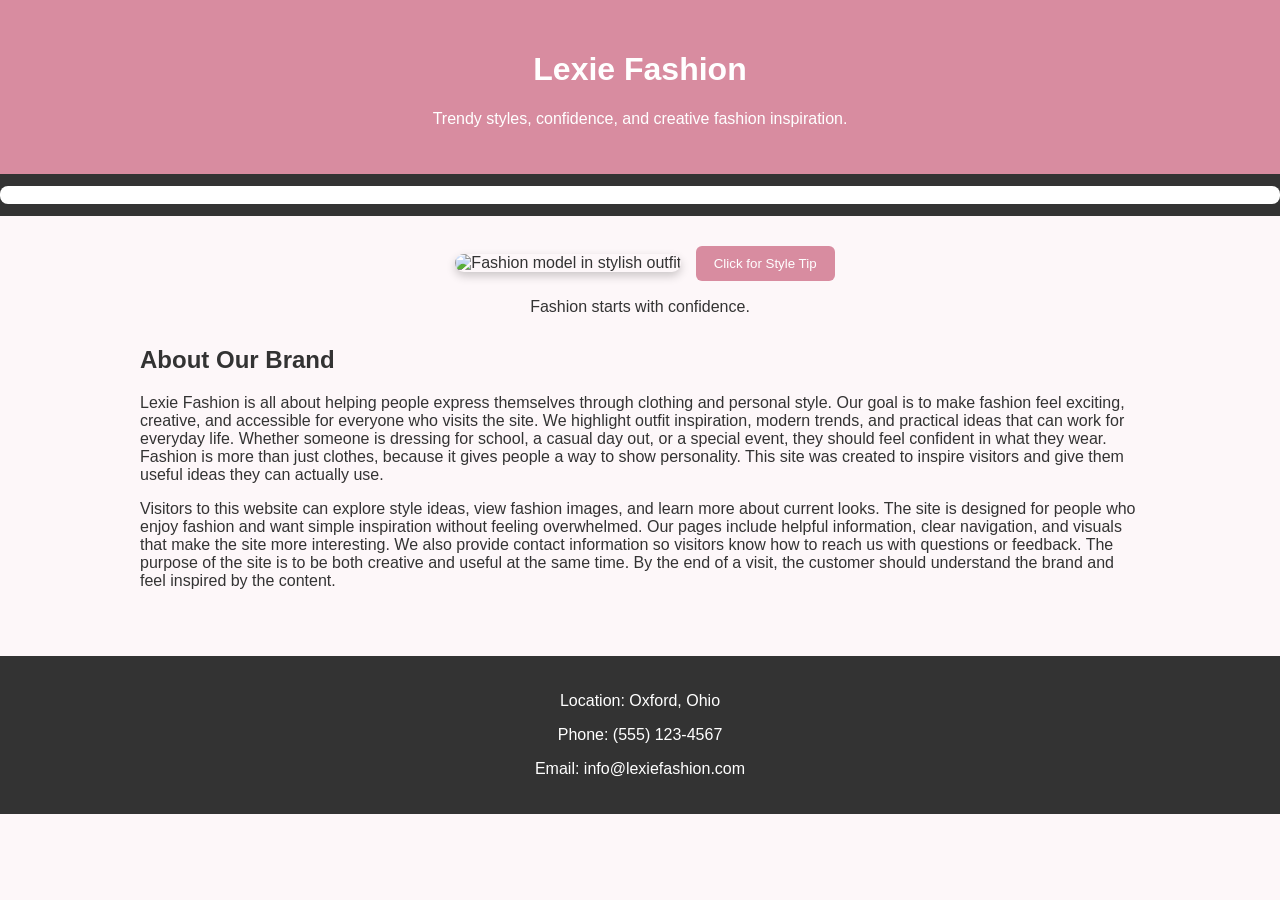
==== IMS222/index.html @ 8244e1d1 "Lexie Newman" ====
<!DOCTYPE html>
<html lang="en">
<head>
  <meta charset="UTF-8" />
  <meta name="viewport" content="width=device-width, initial-scale=1.0" />
  <title>Lexie Fashion | Home</title>
  <link rel="stylesheet" href="styles.css" />
</head>
<body>
  <header>
    <h1>Lexie Fashion</h1>
    <p>Trendy styles, confidence, and creative fashion inspiration.</p>
  </header>

  <nav>
    <ul class="nav-links">
      <li><a href="index.html">Home</a></li>
      <li><a href="style.html">Style Gallery</a></li>
      <li><a href="contact.html">Contact</a></li>
    </ul>
  </nav>

  <main>
    <section class="hero">
      <img src="images/fashion1.jpg" alt="Fashion model in stylish outfit" class="main-img" />
      <button onclick="changeMessage()">Click for Style Tip</button>
      <p id="styleMessage">Fashion starts with confidence.</p>
    </section>

    <section>
      <h2>About Our Brand</h2>
      <p>
        Lexie Fashion is all about helping people express themselves through clothing and personal style.
        Our goal is to make fashion feel exciting, creative, and accessible for everyone who visits the site.
        We highlight outfit inspiration, modern trends, and practical ideas that can work for everyday life.
        Whether someone is dressing for school, a casual day out, or a special event, they should feel confident
        in what they wear. Fashion is more than just clothes, because it gives people a way to show personality.
        This site was created to inspire visitors and give them useful ideas they can actually use.
      </p>

      <p>
        Visitors to this website can explore style ideas, view fashion images, and learn more about current looks.
        The site is designed for people who enjoy fashion and want simple inspiration without feeling overwhelmed.
        Our pages include helpful information, clear navigation, and visuals that make the site more interesting.
        We also provide contact information so visitors know how to reach us with questions or feedback.
        The purpose of the site is to be both creative and useful at the same time.
        By the end of a visit, the customer should understand the brand and feel inspired by the content.
      </p>
    </section>
  </main>

  <footer>
    <p>Location: Oxford, Ohio</p>
    <p>Phone: (555) 123-4567</p>
    <p>Email: info@lexiefashion.com</p>
  </footer>

  <script src="script.js"></script>
</body>
</html>
---- IMS222/styles.css ----
body {
  font-family: Arial, sans-serif;
  margin: 0;
  background-color: #fdf7f9;
  color: #333;
}

header {
  background-color: #d88ca0;
  color: white;
  text-align: center;
  padding: 30px 20px;
}

nav {
  background-color: #333;
  padding: 12px 0;
}

.nav-links {
  list-style: none;
  display: flex;
  justify-content: center;
  gap: 25px;
  margin: 0;
  padding: 0;
}

.nav-links a {
  color: white;
  text-decoration: none;
  font-weight: bold;
}

.nav-links a:hover {
  color: #f7c6d0;
}

main {
  padding: 20px;
  max-width: 1000px;
  margin: auto;
}

.hero {
  text-align: center;
  margin-bottom: 30px;
}

.main-img,
.gallery-img {
  width: 100%;
  max-width: 300px;
  height: auto;
  border-radius: 10px;
  margin: 10px;
  box-shadow: 0 4px 10px rgba(0, 0, 0, 0.2);
}

.gallery {
  display: flex;
  justify-content: center;
  flex-wrap: wrap;
  margin-bottom: 20px;
}

button {
  background-color: #d88ca0;
  color: white;
  border: none;
  padding: 10px 18px;
  border-radius: 6px;
  cursor: pointer;
  margin-top: 10px;
}

button:hover {
  background-color: #c06f87;
}

ul {
  background: white;
  padding: 20px;
  border-radius: 8px;
}

footer {
  background-color: #333;
  color: white;
  text-align: center;
  padding: 20px;
  margin-top: 30px;
}
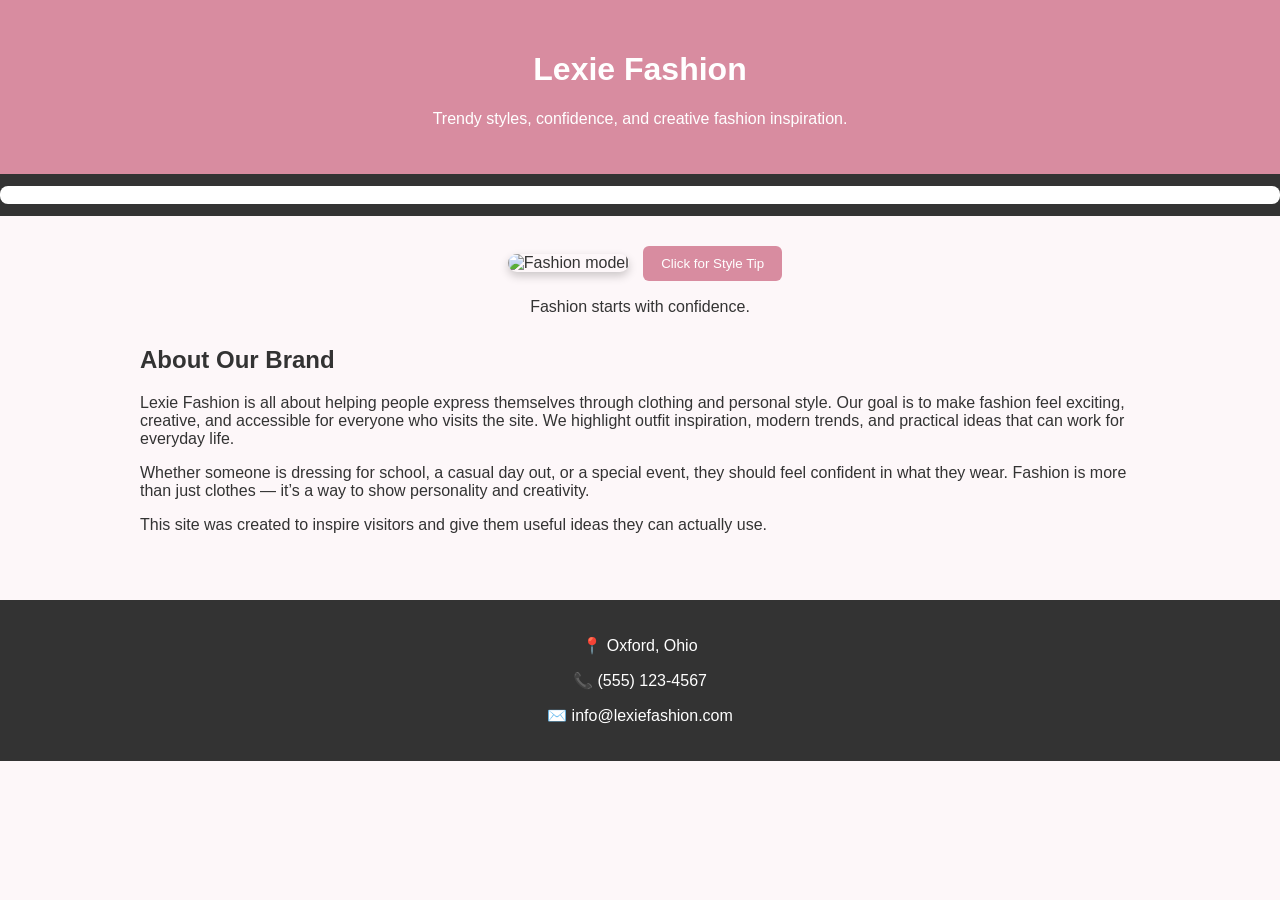
==== commit f13cbdf6: "Update index.html" ====
--- a/IMS222/index.html
+++ b/IMS222/index.html
@@ -6,55 +6,68 @@
   <title>Lexie Fashion | Home</title>
   <link rel="stylesheet" href="styles.css" />
 </head>
+
 <body>
-  <header>
+
+  <!-- HEADER -->
+  <header class="header">
     <h1>Lexie Fashion</h1>
     <p>Trendy styles, confidence, and creative fashion inspiration.</p>
   </header>
 
-  <nav>
+  <!-- NAVIGATION -->
+  <nav class="navbar">
     <ul class="nav-links">
       <li><a href="index.html">Home</a></li>
       <li><a href="style.html">Style Gallery</a></li>
+      <li><a href="style-tips.html">Style Tips</a></li>
+      <li><a href="trends.html">Trends</a></li>
       <li><a href="contact.html">Contact</a></li>
     </ul>
   </nav>
 
+  <!-- MAIN CONTENT -->
   <main>
+
+    <!-- HERO SECTION -->
     <section class="hero">
-      <img src="images/fashion1.jpg" alt="Fashion model in stylish outfit" class="main-img" />
+      <!-- IMPORTANT: make sure you actually have this image -->
+      <img src="fashion1.jpg" alt="Fashion model" class="main-img" />
+
       <button onclick="changeMessage()">Click for Style Tip</button>
       <p id="styleMessage">Fashion starts with confidence.</p>
     </section>
 
-    <section>
+    <!-- ABOUT -->
+    <section class="about">
       <h2>About Our Brand</h2>
+
       <p>
         Lexie Fashion is all about helping people express themselves through clothing and personal style.
         Our goal is to make fashion feel exciting, creative, and accessible for everyone who visits the site.
         We highlight outfit inspiration, modern trends, and practical ideas that can work for everyday life.
-        Whether someone is dressing for school, a casual day out, or a special event, they should feel confident
-        in what they wear. Fashion is more than just clothes, because it gives people a way to show personality.
-        This site was created to inspire visitors and give them useful ideas they can actually use.
       </p>
 
       <p>
-        Visitors to this website can explore style ideas, view fashion images, and learn more about current looks.
-        The site is designed for people who enjoy fashion and want simple inspiration without feeling overwhelmed.
-        Our pages include helpful information, clear navigation, and visuals that make the site more interesting.
-        We also provide contact information so visitors know how to reach us with questions or feedback.
-        The purpose of the site is to be both creative and useful at the same time.
-        By the end of a visit, the customer should understand the brand and feel inspired by the content.
+        Whether someone is dressing for school, a casual day out, or a special event, they should feel confident
+        in what they wear. Fashion is more than just clothes — it’s a way to show personality and creativity.
+      </p>
+
+      <p>
+        This site was created to inspire visitors and give them useful ideas they can actually use.
       </p>
     </section>
+
   </main>
 
-  <footer>
-    <p>Location: Oxford, Ohio</p>
-    <p>Phone: (555) 123-4567</p>
-    <p>Email: info@lexiefashion.com</p>
+  <!-- FOOTER -->
+  <footer class="footer">
+    <p>📍 Oxford, Ohio</p>
+    <p>📞 (555) 123-4567</p>
+    <p>✉️ info@lexiefashion.com</p>
   </footer>
 
   <script src="script.js"></script>
+
 </body>
 </html>
